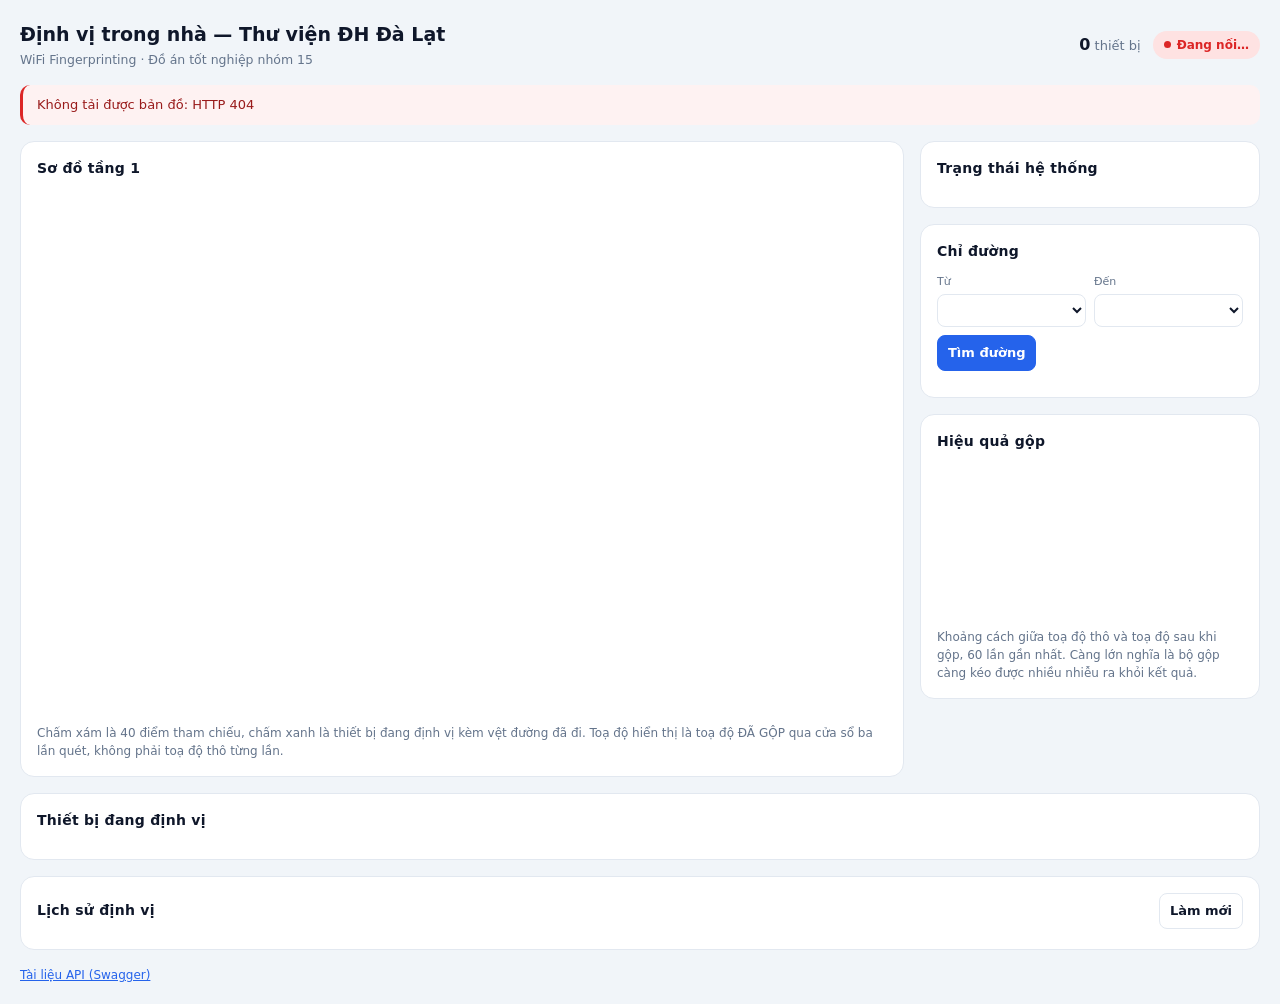
==== frontend/index.html @ 5982fab1 "feat(frontend): dựng Dashboard theo dõi thời gian thực Trước đây `frontend/` chỉ có bảy tệp HTML rỗn" ====
<!DOCTYPE html>
<html lang="vi">
<head>
  <meta charset="UTF-8">
  <meta name="viewport" content="width=device-width, initial-scale=1.0">
  <title>Dashboard — IPS Thư viện ĐH Đà Lạt</title>
  <link rel="stylesheet" href="src/css/style.css">
</head>
<body>
  <header class="thanh-tren">
    <div>
      <h1>Định vị trong nhà — Thư viện ĐH Đà Lạt</h1>
      <p class="phu-de">WiFi Fingerprinting · Đồ án tốt nghiệp nhóm 15</p>
    </div>
    <div class="thanh-phai">
      <span class="dem"><strong id="so-thiet-bi">0</strong> thiết bị</span>
      <span id="trang-thai-ws" class="huy-hieu mat">Đang nối…</span>
    </div>
  </header>

  <p id="loi" class="bao-loi" hidden></p>

  <main>
    <section class="khung so-do-khung">
      <div class="dau-khung">
        <h2>Sơ đồ tầng 1</h2>
        <span id="pham-vi" class="ghi-chu"></span>
      </div>
      <div class="hop-canvas">
        <canvas id="so-do"></canvas>
      </div>
      <p class="ghi-chu">
        Chấm xám là 40 điểm tham chiếu, chấm xanh là thiết bị đang định vị kèm
        vệt đường đã đi. Toạ độ hiển thị là toạ độ ĐÃ GỘP qua cửa sổ ba lần
        quét, không phải toạ độ thô từng lần.
      </p>
    </section>

    <div class="cot-phai">
      <section class="khung">
        <h2>Trạng thái hệ thống</h2>
        <div id="the-he-thong" class="luoi-the"></div>
      </section>

      <section class="khung">
        <h2>Chỉ đường</h2>
        <div class="hang-chon">
          <label>Từ <select id="tu-rp"></select></label>
          <label>Đến <select id="den-rp"></select></label>
          <button id="nut-tim-duong" type="button">Tìm đường</button>
        </div>
        <p id="tom-tat-duong" class="ghi-chu"></p>
        <ol id="ket-qua-duong" class="chi-dan"></ol>
      </section>

      <section class="khung">
        <h2>Hiệu quả gộp</h2>
        <canvas id="bieu-do-gop"></canvas>
        <p class="ghi-chu">
          Khoảng cách giữa toạ độ thô và toạ độ sau khi gộp, 60 lần gần nhất.
          Càng lớn nghĩa là bộ gộp càng kéo được nhiều nhiễu ra khỏi kết quả.
        </p>
      </section>
    </div>
  </main>

  <section class="khung">
    <h2>Thiết bị đang định vị</h2>
    <div id="bang-thiet-bi" class="hop-bang"></div>
  </section>

  <section class="khung">
    <div class="dau-khung">
      <h2>Lịch sử định vị</h2>
      <button id="nut-lam-moi" type="button" class="nhe">Làm mới</button>
    </div>
    <div id="bang-lich-su" class="hop-bang"></div>
  </section>

  <footer>
    <a href="docs" target="_blank" rel="noopener">Tài liệu API (Swagger)</a>
  </footer>

  <script type="module" src="src/js/dashboard.js"></script>
</body>
</html>
---- frontend/src/css/style.css ----
/* Web Dashboard - IPS DLU */

:root {
  --nen: #f1f5f9;
  --the: #ffffff;
  --muc: #0f172a;
  --muc-nhat: #64748b;
  --vien: #e2e8f0;
  --nhan: #2563eb;
  --cam: #e08a1e;
  --do: #dc2626;
  --xanh: #16a34a;
}

* { box-sizing: border-box; }

body {
  margin: 0;
  padding: 20px;
  font: 14px/1.5 system-ui, -apple-system, "Segoe UI", sans-serif;
  background: var(--nen);
  color: var(--muc);
}

h1 { margin: 0; font-size: 19px; }
h2 { margin: 0 0 12px; font-size: 14px; letter-spacing: 0.02em; }

.phu-de { margin: 2px 0 0; color: var(--muc-nhat); font-size: 12.5px; }

.thanh-tren {
  display: flex;
  flex-wrap: wrap;
  gap: 12px;
  align-items: center;
  justify-content: space-between;
  margin-bottom: 16px;
}

.thanh-phai { display: flex; align-items: center; gap: 12px; }
.dem { color: var(--muc-nhat); font-size: 13px; }
.dem strong { color: var(--muc); font-size: 16px; }

.huy-hieu {
  display: inline-flex;
  align-items: center;
  gap: 6px;
  padding: 5px 11px;
  border-radius: 999px;
  font-size: 12px;
  font-weight: 600;
}
.huy-hieu::before {
  content: "";
  width: 7px;
  height: 7px;
  border-radius: 50%;
  background: currentColor;
}
.huy-hieu.noi { background: #dcfce7; color: var(--xanh); }
.huy-hieu.mat { background: #fee2e2; color: var(--do); }

.bao-loi {
  margin: 0 0 16px;
  padding: 10px 14px;
  border-radius: 10px;
  border-left: 3px solid var(--do);
  background: #fef2f2;
  color: #991b1b;
  font-size: 13px;
}

/* Hai cột trên màn rộng, xếp chồng trên màn hẹp. minmax(0, ...) là bắt buộc:
   mặc định của grid là min-content nên canvas không co lại được và tràn ra
   ngoài khung thay vì thu nhỏ theo. */
main {
  display: grid;
  grid-template-columns: minmax(0, 1fr) 340px;
  gap: 16px;
  align-items: start;
  margin-bottom: 16px;
}

@media (max-width: 940px) {
  main { grid-template-columns: minmax(0, 1fr); }
}

.khung {
  background: var(--the);
  border: 1px solid var(--vien);
  border-radius: 14px;
  padding: 16px;
  margin-bottom: 16px;
}
main > .khung, main .cot-phai > .khung:last-child { margin-bottom: 0; }

.dau-khung {
  display: flex;
  flex-wrap: wrap;
  gap: 8px;
  align-items: baseline;
  justify-content: space-between;
}
.dau-khung h2 { margin-bottom: 12px; }

.ghi-chu { margin: 8px 0 0; color: var(--muc-nhat); font-size: 12px; }

.hop-canvas { line-height: 0; }
#so-do { max-width: 100%; }

.luoi-the { display: grid; grid-template-columns: 1fr 1fr; gap: 10px; }

.the-so-lieu {
  display: flex;
  flex-direction: column;
  gap: 2px;
  padding: 10px 12px;
  border-radius: 10px;
  background: var(--nen);
}
.the-so-lieu .nhan { font-size: 11px; color: var(--muc-nhat); }
.the-so-lieu .gia-tri { font-size: 16px; }
.the-so-lieu .phu { font-size: 11px; color: var(--muc-nhat); }

.hang-chon {
  display: flex;
  flex-wrap: wrap;
  gap: 8px;
  align-items: end;
}
.hang-chon label {
  display: flex;
  flex: 1 1 130px;
  flex-direction: column;
  gap: 4px;
  font-size: 11px;
  color: var(--muc-nhat);
}

select, button {
  font: inherit;
  padding: 7px 10px;
  border: 1px solid var(--vien);
  border-radius: 8px;
  background: var(--the);
  color: var(--muc);
}
select { width: 100%; font-size: 13px; }

button {
  background: var(--nhan);
  border-color: var(--nhan);
  color: #fff;
  font-size: 13px;
  font-weight: 600;
  cursor: pointer;
}
button:hover { filter: brightness(1.08); }
button.nhe { background: var(--the); border-color: var(--vien); color: var(--muc); }

.chi-dan { margin: 10px 0 0; padding-left: 20px; }
.chi-dan li { margin-bottom: 7px; font-size: 13px; }
.buoc-chinh { font-weight: 600; }
.buoc-den { color: var(--muc-nhat); margin-left: 5px; }

/* Bảng rộng phải tự cuộn ngang bên trong khung, không đẩy cả trang trượt. */
.hop-bang { overflow-x: auto; }

table { width: 100%; border-collapse: collapse; font-size: 13px; }
th, td {
  padding: 7px 10px;
  text-align: left;
  border-bottom: 1px solid var(--vien);
  white-space: nowrap;
}
th { font-size: 11px; color: var(--muc-nhat); font-weight: 600; }
tbody tr:last-child td { border-bottom: none; }

/* Số căn phải và dùng chữ số đều bề rộng: cột toạ độ nhảy qua nhảy lại mỗi
   lần cập nhật nếu chữ số rộng hẹp khác nhau. */
.so { text-align: right; font-variant-numeric: tabular-nums; }

.trong { margin: 4px 0; color: var(--muc-nhat); font-size: 13px; }

footer { margin-top: 4px; font-size: 12px; }
footer a { color: var(--nhan); }
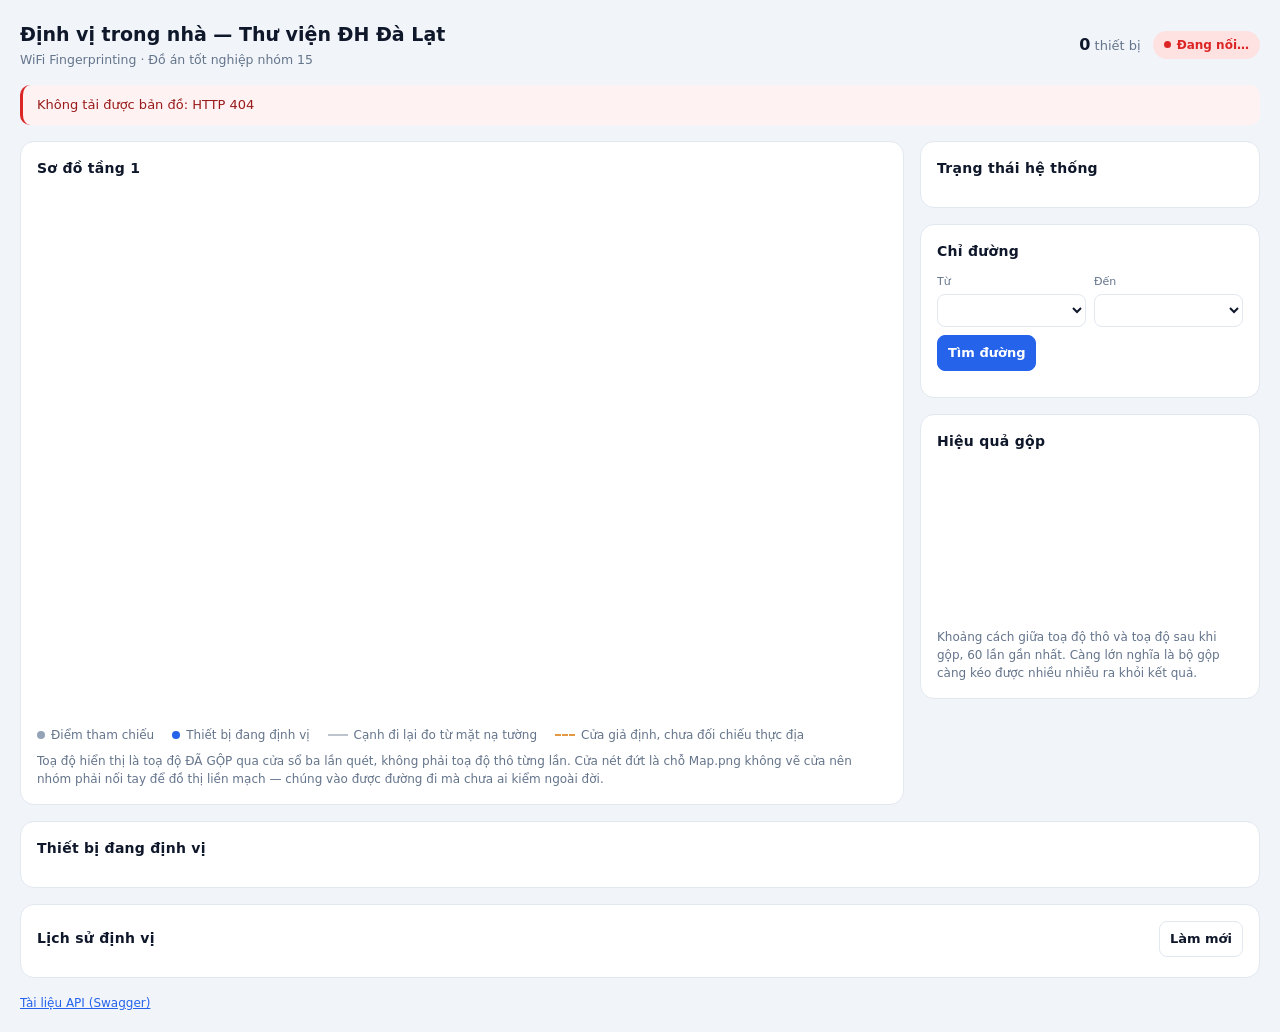
==== commit 9b09a1f7: "refactor(frontend): nén chú thích Dashboard và gom phép đổi toạ độ Cùng tiêu chí đã áp cho `ml/`. Ph" ====
--- a/frontend/index.html
+++ b/frontend/index.html
@@ -29,10 +29,17 @@
       <div class="hop-canvas">
         <canvas id="so-do"></canvas>
       </div>
+      <ul class="chu-giai">
+        <li><span class="mau-diem"></span>Điểm tham chiếu</li>
+        <li><span class="mau-thiet-bi"></span>Thiết bị đang định vị</li>
+        <li><span class="mau-canh"></span>Cạnh đi lại đo từ mặt nạ tường</li>
+        <li><span class="mau-cua"></span>Cửa giả định, chưa đối chiếu thực địa</li>
+      </ul>
       <p class="ghi-chu">
-        Chấm xám là 40 điểm tham chiếu, chấm xanh là thiết bị đang định vị kèm
-        vệt đường đã đi. Toạ độ hiển thị là toạ độ ĐÃ GỘP qua cửa sổ ba lần
-        quét, không phải toạ độ thô từng lần.
+        Toạ độ hiển thị là toạ độ ĐÃ GỘP qua cửa sổ ba lần quét, không phải toạ
+        độ thô từng lần. Cửa nét đứt là chỗ Map.png không vẽ cửa nên nhóm phải nối
+        tay để đồ thị liền mạch — chúng vào được đường đi mà chưa ai kiểm
+        ngoài đời.
       </p>
     </section>
 
--- a/frontend/src/css/style.css
+++ b/frontend/src/css/style.css
@@ -70,8 +70,7 @@
 }
 
 /* Hai cột trên màn rộng, xếp chồng trên màn hẹp. minmax(0, ...) là bắt buộc:
-   mặc định của grid là min-content nên canvas không co lại được và tràn ra
-   ngoài khung thay vì thu nhỏ theo. */
+   mặc định của grid là min-content nên canvas không co lại được. */
 main {
   display: grid;
   grid-template-columns: minmax(0, 1fr) 340px;
@@ -105,6 +104,27 @@
 .ghi-chu { margin: 8px 0 0; color: var(--muc-nhat); font-size: 12px; }
 
 .hop-canvas { line-height: 0; }
+
+/* Chú giải sơ đồ. Mẫu màu phải khớp hằng MAU trong js/map-renderer.js —
+   lệch một chỗ là chú giải nói sai về chính hình ngay trên nó. */
+.chu-giai {
+  display: flex;
+  flex-wrap: wrap;
+  gap: 6px 18px;
+  margin: 10px 0 0;
+  padding: 0;
+  list-style: none;
+  color: var(--muc-nhat);
+  font-size: 12px;
+}
+.chu-giai li { display: flex; align-items: center; gap: 6px; }
+.chu-giai span { flex: none; }
+/* Mỗi mẫu một khối tự chứa, không gộp selector: gộp thì màu của một lớp nằm
+   ở khối khác với hình dạng của nó, test đối chiếu màu không đọc được. */
+.mau-diem { width: 8px; height: 8px; border-radius: 50%; background: #94a3b8; }
+.mau-thiet-bi { width: 8px; height: 8px; border-radius: 50%; background: #2563eb; }
+.mau-canh { width: 20px; height: 0; border-top: 2px solid rgba(100, 116, 139, 0.42); }
+.mau-cua { width: 20px; height: 0; border-top: 2px dashed rgba(217, 119, 6, 0.75); }
 #so-do { max-width: 100%; }
 
 .luoi-the { display: grid; grid-template-columns: 1fr 1fr; gap: 10px; }
@@ -175,8 +195,8 @@
 th { font-size: 11px; color: var(--muc-nhat); font-weight: 600; }
 tbody tr:last-child td { border-bottom: none; }
 
-/* Số căn phải và dùng chữ số đều bề rộng: cột toạ độ nhảy qua nhảy lại mỗi
-   lần cập nhật nếu chữ số rộng hẹp khác nhau. */
+/* Chữ số đều bề rộng: cột toạ độ nhảy qua nhảy lại mỗi lần cập nhật nếu
+   chữ số rộng hẹp khác nhau. */
 .so { text-align: right; font-variant-numeric: tabular-nums; }
 
 .trong { margin: 4px 0; color: var(--muc-nhat); font-size: 13px; }
